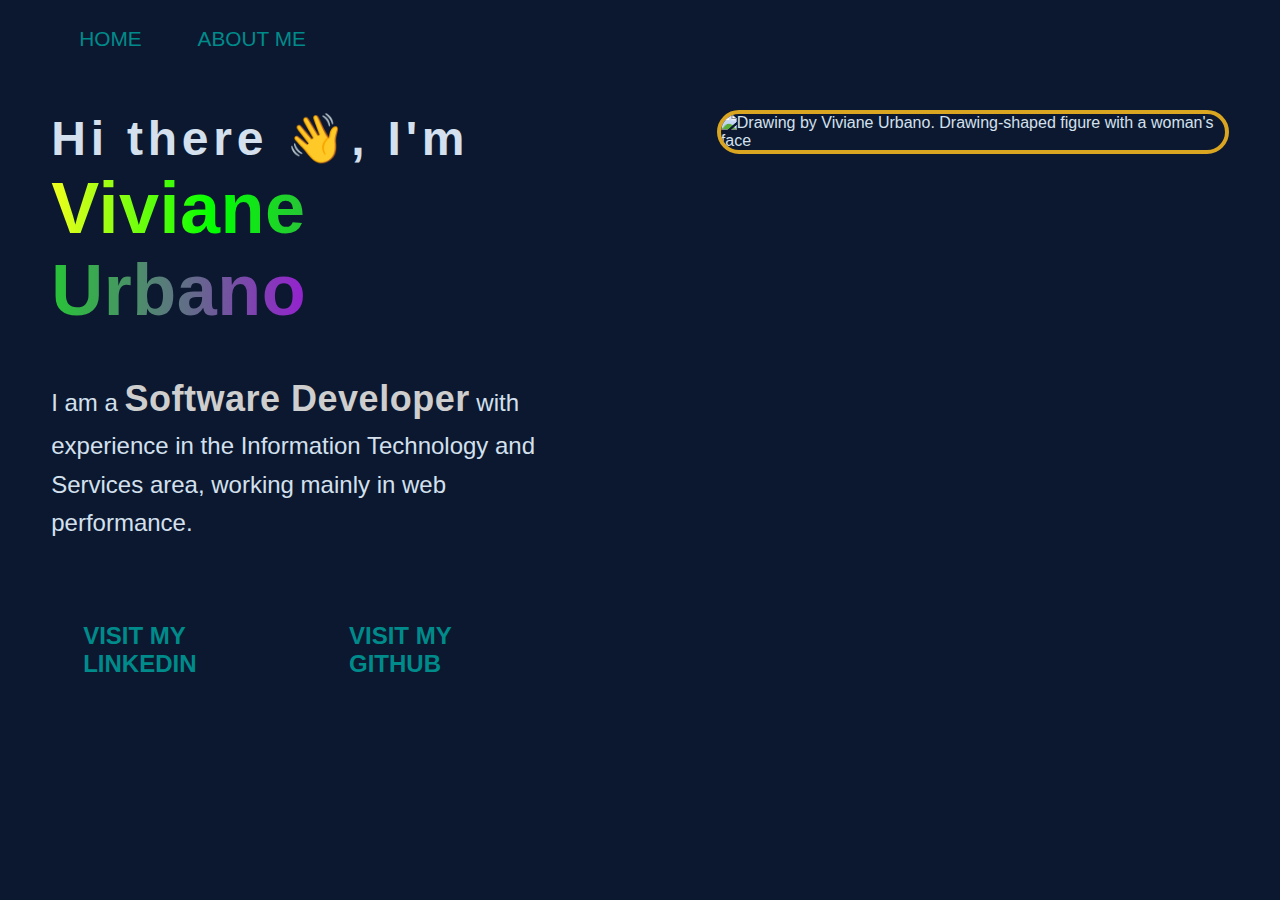
==== index.html @ 0f5bbd0e "updated link effects, add about me page" ====
<!DOCTYPE html>
<html lang="en">
  <head>
    <meta charset="UTF-8" />
    <meta http-equiv="X-UA-Compatible" content="IE=edge" />
    <meta name="viewport" content="width=device-width, initial-scale=1.0" />
    <meta name="author" content="Viviane Urbano de Araujo Franco" />
    <title>Biography page</title>
    <link rel="stylesheet" href="/css/style.css" />
  </head>
  <body>
    <!-- main container  -->
    <nav class="container">
      <!-- opted for a <ul> to keep the same style in the next link items -->
      <ul id="menu-items">
        <li><a href="index.html">Home</a></li>
        <li><a href="about-me.html">About me</a></li>
      </ul>
    </nav>
    <main class="container">
      <section class="section-hero">
        <section class="hero">
          <div aria-label="short description">
            <h1 class="heading-primary">
              Hi there 👋, I'm <span>Viviane Urbano</span>
            </h1>
            <p class="hero-description">
              I am a <span>Software Developer</span> with experience in the
              Information Technology and Services area, working mainly in web
              performance.
            </p>
            <ul>
              <li>
                <a
                  href="https://www.linkedin.com/in/viviane-urbano-a940bb14/"
                  target="_blank"
                  class="social-link"
                  >Visit my LinkedIn</a
                >
              </li>
              <li>
                <a
                  href="https://github.com/viviurbano"
                  target="_blank"
                  class="social-link"
                  >Visit my GitHub</a
                >
              </li>
            </ul>
          </div>
          <div>
            <!-- img style moved to external css -->
            <img
              src="img/draw-figure.jpg"
              alt="Drawing by Viviane Urbano. Drawing-shaped figure with a woman's face"
            />
          </div>
        </section>
      </section>
    </main>
  </body>
</html>
---- css/style.css ----
/* Global reset to prevent default margin and padding. 
Setting box-sizing to control the size until border-box*/
* {
  padding: 0;
  margin: 0;
  box-sizing: border-box;
}
body {
  font-family: 'Rubik', sans-serif;
  background-color: #0b1830;
  color: #d4e0ed;
  overflow-x: hidden;
}
span {
  font-weight: 700;
  color: #cecece;
  font-size: 1.5em;
  letter-spacing: 0.5px;
}
h2,
h5,
p {
  padding-bottom: 1.2em;
}
h3 {
  color: mediumorchid;
}
img {
  width: 60%;
  border-radius: 20em;
  border: goldenrod solid 0.3rem;
}
ul {
  margin: 0;
  display: flex;
}
ul li {
  list-style: none;
  margin: 0 20px;
  transition: 0.5s;
}
ul li a {
  color: darkcyan;
  display: block;
  position: relative;
  text-decoration: none;
  transition: 0.8s;
  padding: 0.5rem;
  font-size: 1.3rem;
  text-transform: uppercase;
}
/* make the links blurry */
ul:hover li a {
  transform: scale(1.2);
  opacity: 0.8;
  filter: blur(0.1rem);
}
ul li a:hover {
  transform: scale(1.3);
  opacity: 0.9;
  filter: blur(0);
  text-decoration: none;
  color: #fff;
}
ul li a:hover:before {
  transition: transform 0.6s;
  transform-origin: left;
  font-weight: 700;
  transform: scaleX(0);
}
/* container set rules */
.container {
  max-width: 120rem;
  padding: 0 3.2rem;
  margin: 0 auto;
}
/* section-hero to set padding and margin of elements */
.section-hero {
  padding: 2em 0;
  margin: 0 auto;
}
/* hero because is call-to-action */
.hero {
  display: grid;
  grid-template-columns: 1fr 1fr;
  gap: 9.6rem;
}
.hero-description {
  font-size: 1.5em;
  line-height: 1.6;
  margin: 2.4rem 0;
}
.heading-primary {
  letter-spacing: 0.1em;
  font-size: 3em;
}
.heading-primary span {
  font-weight: 700;
  letter-spacing: 0.5px;
  background: #f0ff1c;
  background: linear-gradient(to right, #f0ff1c 0%, #00ff00 32%, #9521cf 100%);
  background-clip: text;
  -webkit-background-clip: text;
  -webkit-text-fill-color: transparent;
}
.social-link {
  display: inline-block;
  font-size: 1.5rem;
  font-weight: 600;
  margin-bottom: 10px;
  padding: 0.5em;
}
.section-resume {
  max-width: 130rem;
  padding: 3rem 3.2rem;
  display: grid;
  grid-template-columns: 1fr 4fr;
  gap: 1.5em 3.6em;
  align-items: center;
  font-size: 1.4em;
  line-height: 1.3;
}
/* id selector */
#menu-items {
  text-decoration: none;
  padding: 1.2rem 0;
  font-size: 1.2rem;
}
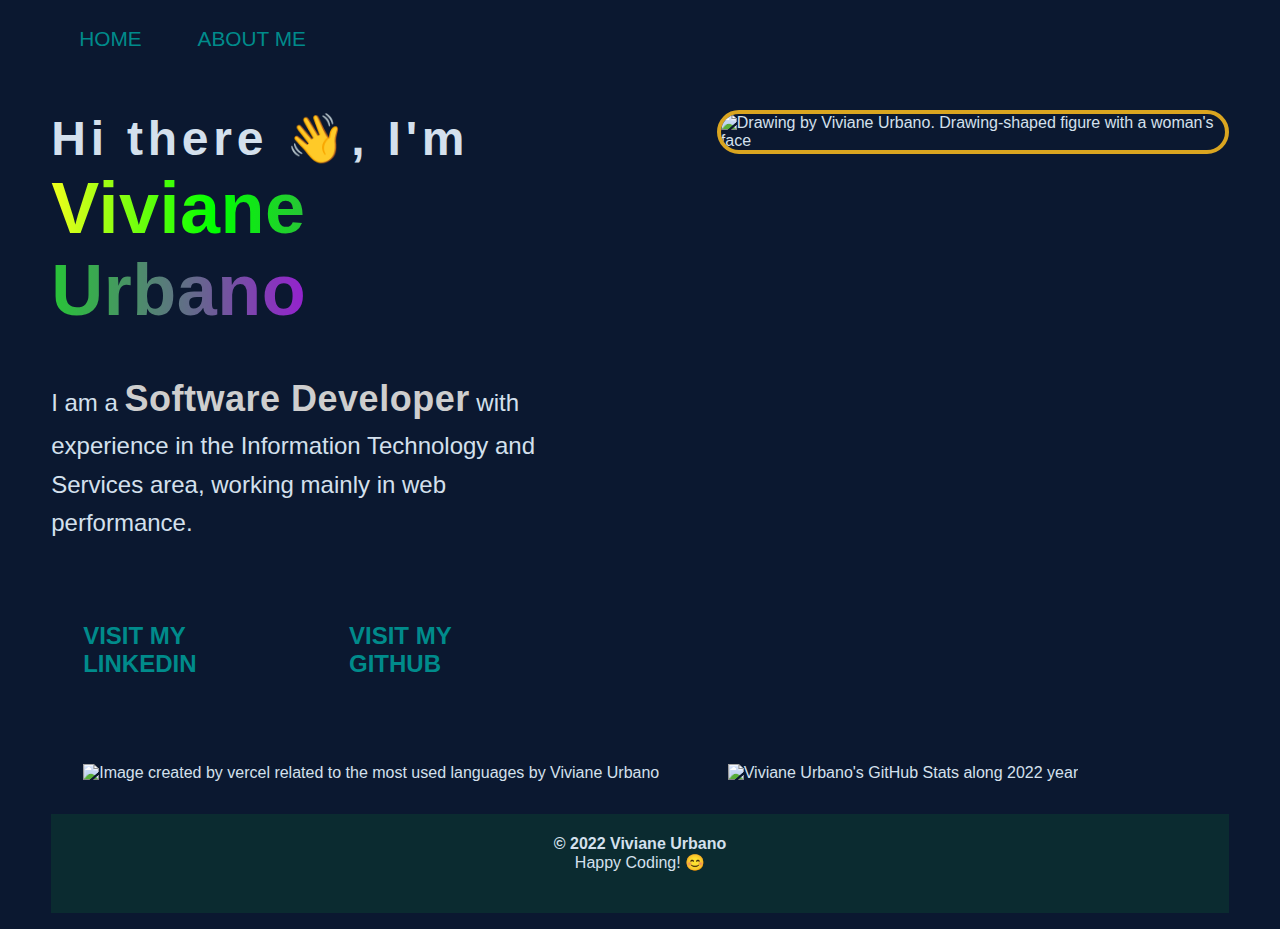
==== commit ca2a311e: "new exercise" ====
--- a/index.html
+++ b/index.html
@@ -6,7 +6,7 @@
     <meta name="viewport" content="width=device-width, initial-scale=1.0" />
     <meta name="author" content="Viviane Urbano de Araujo Franco" />
     <title>Biography page</title>
-    <link rel="stylesheet" href="/css/style.css" />
+    <link rel="stylesheet" href="css/style.css" />
   </head>
   <body>
     <!-- main container  -->
@@ -20,7 +20,7 @@
     <main class="container">
       <section class="section-hero">
         <section class="hero">
-          <div aria-label="short description">
+          <div aria-label="description about me">
             <h1 class="heading-primary">
               Hi there 👋, I'm <span>Viviane Urbano</span>
             </h1>
@@ -48,15 +48,37 @@
               </li>
             </ul>
           </div>
-          <div>
-            <!-- img style moved to external css -->
+
+          <div aria-label="Drawing of Viviane Urbano">
+            <!-- style moved to external css -->
             <img
+              class="profile-picture"
               src="img/draw-figure.jpg"
               alt="Drawing by Viviane Urbano. Drawing-shaped figure with a woman's face"
             />
           </div>
         </section>
       </section>
+
+      <div aria-label="two images with github statistics">
+        <!-- images stored in cloud, generated by Vercel -->
+        <img
+          class="img-stats"
+          src="https://github-readme-stats.vercel.app/api/top-langs/?username=viviurbano&hide=html,css&title_color=ffffff&text_color=c9cacc&icon_color=4AB197&bg_color=1A2B34"
+          alt="Image created by vercel related to the most used languages by Viviane Urbano"
+        />
+        <img
+          class="img-stats"
+          src="https://github-readme-stats.vercel.app/api?username=viviurbano&show_icons=true&count_private=true&theme=chartreuse-dark"
+          alt="Viviane Urbano's GitHub Stats along 2022 year"
+        />
+      </div>
     </main>
+    <section class="container">
+      <footer>
+        <h4>© 2022 Viviane Urbano</h4>
+        <p>Happy Coding! 😊</p>
+      </footer>
+    </section>
   </body>
 </html>
--- a/css/style.css
+++ b/css/style.css
@@ -25,7 +25,7 @@
 h3 {
   color: mediumorchid;
 }
-img {
+.profile-picture {
   width: 60%;
   border-radius: 20em;
   border: goldenrod solid 0.3rem;
@@ -126,3 +126,16 @@
   padding: 1.2rem 0;
   font-size: 1.2rem;
 }
+footer {
+  display: flex;
+  flex-direction: column;
+  height: 6.2rem;
+  align-items: center;
+  justify-content: center;
+  background-color: #0b2b30;
+  margin-bottom: 1rem;
+}
+.img-stats {
+  height: 15em;
+  margin: 2rem;
+}
